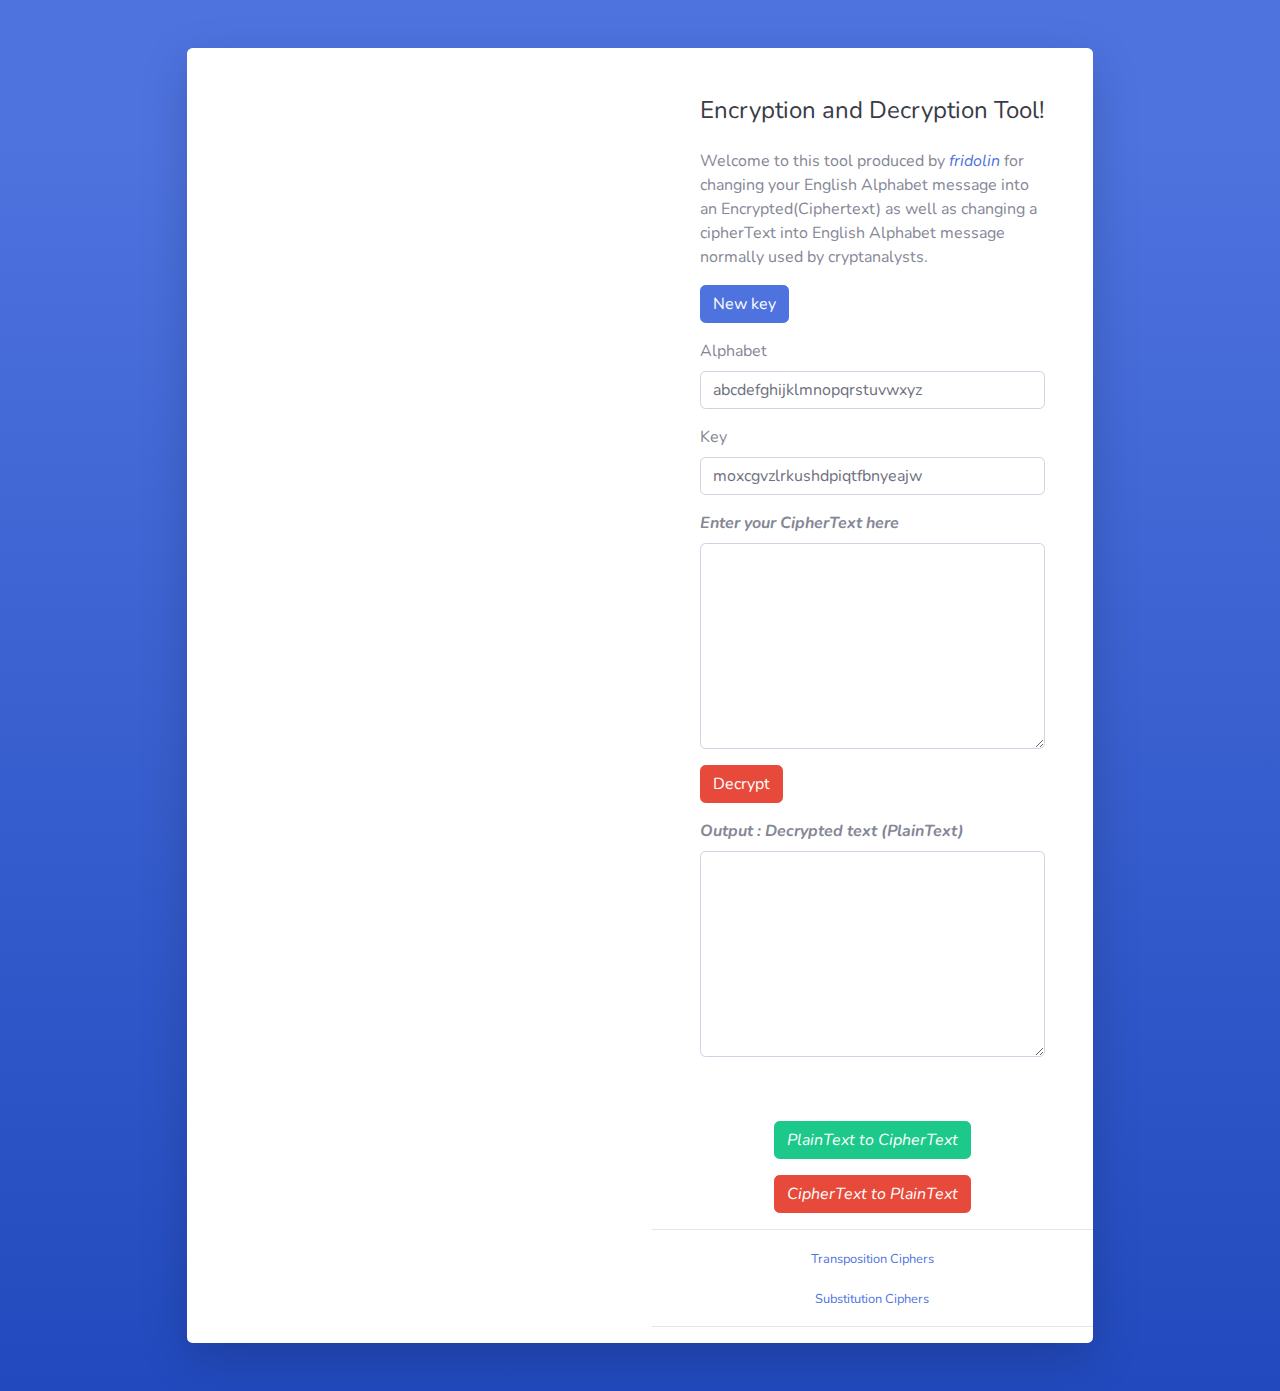
==== index2.html @ b4f57a8d "Add files via upload" ====
<!DOCTYPE html>
<html lang="en">

<head>

    <meta charset="utf-8">
    <meta http-equiv="X-UA-Compatible" content="IE=edge">
    <meta name="viewport" content="width=device-width, initial-scale=1, shrink-to-fit=no">
    <meta name="description" content="">
    <meta name="author" content="">

    <title>cryptographicciphers</title>

    <!-- Custom fonts for this template-->
    <link href="vendor/fontawesome-free/css/all.min.css" rel="stylesheet" type="text/css">
    <link href="https://fonts.googleapis.com/css?family=Nunito:200,200i,300,300i,400,400i,600,600i,700,700i,800,800i,900,900i" rel="stylesheet">

    <!-- Custom styles for this template-->
    <link href="css/sb-admin-2.min.css" rel="stylesheet">

</head>

<body class="bg-gradient-primary">

    <div class="container">

        <!-- Outer Row -->
        <div class="row justify-content-center">

            <div class="col-xl-10 col-lg-12 col-md-9">

                <div class="card o-hidden border-0 shadow-lg my-5">
                    <div class="card-body p-0">
                        <!-- Nested Row within Card Body -->
                        <div class="row">
                            <div class="col-lg-6 d-none d-lg-block bg-login-image"></div>
                            <div class="col-lg-6">
                                <div class="p-5">
                                    <div class="text-center">
                                        <h1 class="h4 text-gray-900 mb-4">Encryption and Decryption Tool!</h1>
                                    </div>
                                    <p>Welcome to this tool produced by <a href="https://fmpiza.github.io/webfridolin/"><i>fridolin</i></a> for changing your English Alphabet message into an Encrypted(Ciphertext) as well as changing a cipherText into English
                                        Alphabet message normally used by cryptanalysts.</p>


                                    <form>
                                        <div class="form-group">
                                            <button class="btn btn-primary" onclick="alpha('en')" type="button">New key</button>
                                        </div>
                                        <div class="form-group">
                                            <label for="key1">Alphabet</label>
                                            <input class="form-control" id="key1" value="">
                                        </div>
                                        <div class="form-group">
                                            <label for="key2">Key</label>
                                            <input class="form-control" id="key2">
                                        </div>
                                        <div class="form-group">
                                            <label for="source_text"><i><b>Enter your CipherText here</b></i></label>
                                            <textarea class="form-control" id="source_text" rows="8">

        </textarea>
                                        </div>
                                        <div class="form-group">
                                            <button class="btn btn-danger" onclick="cipher()" type="button">Decrypt</button>
                                        </div>



                                        <div class="form-group">
                                            <label for="encrypted_text"><i><b>Output : Decrypted text (PlainText)</b></i></label>
                                            <textarea class="form-control" id="encrypted_text" rows="8"></textarea>
                                        </div>
                                    </form>
                                </div>
                                <script language="JavaScript">
                                    String.prototype.shuffle = function() {
                                        var a = this.split(""),
                                            n = a.length;

                                        for (var i = n - 1; i > 0; i--) {
                                            var j = Math.floor(Math.random() * (i + 1));
                                            var tmp = a[i];
                                            a[i] = a[j];
                                            a[j] = tmp;
                                        }
                                        return a.join("");
                                    };

                                    const cipher = () => {
                                        let source = document.getElementById("source_text").value.toLowerCase();
                                        document.getElementById("source_text").value = source;
                                        let key1 = document.getElementById("key1").value.toLowerCase();
                                        let key2 = document.getElementById("key2").value.toLowerCase();
                                        if (key1.length !== key2.length) {
                                            alert("Alphabet and the key lengths do not coincide!")
                                        } else {
                                            let dict = {};
                                            for (let i = 0; i < key1.length; i++) {
                                                if (key1.substr(i, 1).length > 0)
                                                    dict[key1.substr(i, 1)] = key2.substr(i, 1);
                                            }
                                            let result = "";
                                            for (let i = 0; i < source.length; i++) {
                                                if (source.substr(i, 1) in dict)
                                                    result = result + dict[source.substr(i, 1)];
                                                else
                                                    result = result + source.substr(i, 1);
                                            }
                                            document.getElementById("encrypted_text").value = result;
                                        }
                                    };

                                    const alpha = (lang) => {
                                        if (lang === "en")
                                            document.getElementById("key1").value = "abcdefghijklmnopqrstuvwxyz";
                                        document.getElementById("key2").value = document.getElementById("key1").value.shuffle();
                                    };
                                    alpha("en");
                                </script>



                                <center>

                                    <p><a href="index.html"><button class="btn btn-success"  type="button"><i>PlainText to CipherText</i></button></a></p>
                                    <p><a href="index2.html"><button class="btn btn-danger"  type="button"><i>CipherText to PlainText</i></button></a></p>

                                </center>
                                </form>

                                <hr>
                                <p>
                                    <div class="text-center">
                                        <a class="small" href="index.html">Transposition Ciphers</a>
                                    </div>
                                </p>
                                <p>
                                    <div class="text-center">
                                        <a class="small" href="index.html">Substitution Ciphers</a>
                                    </div>
                                </p>
                                <hr>


                            </div>
                        </div>
                    </div>
                </div>
            </div>

        </div>

    </div>

    </div>

    <!-- Bootstrap core JavaScript-->
    <script src="vendor/jquery/jquery.min.js"></script>
    <script src="vendor/bootstrap/js/bootstrap.bundle.min.js"></script>

    <!-- Core plugin JavaScript-->
    <script src="vendor/jquery-easing/jquery.easing.min.js"></script>

    <!-- Custom scripts for all pages-->
    <script src="js/sb-admin-2.min.js"></script>

</body>

</html>
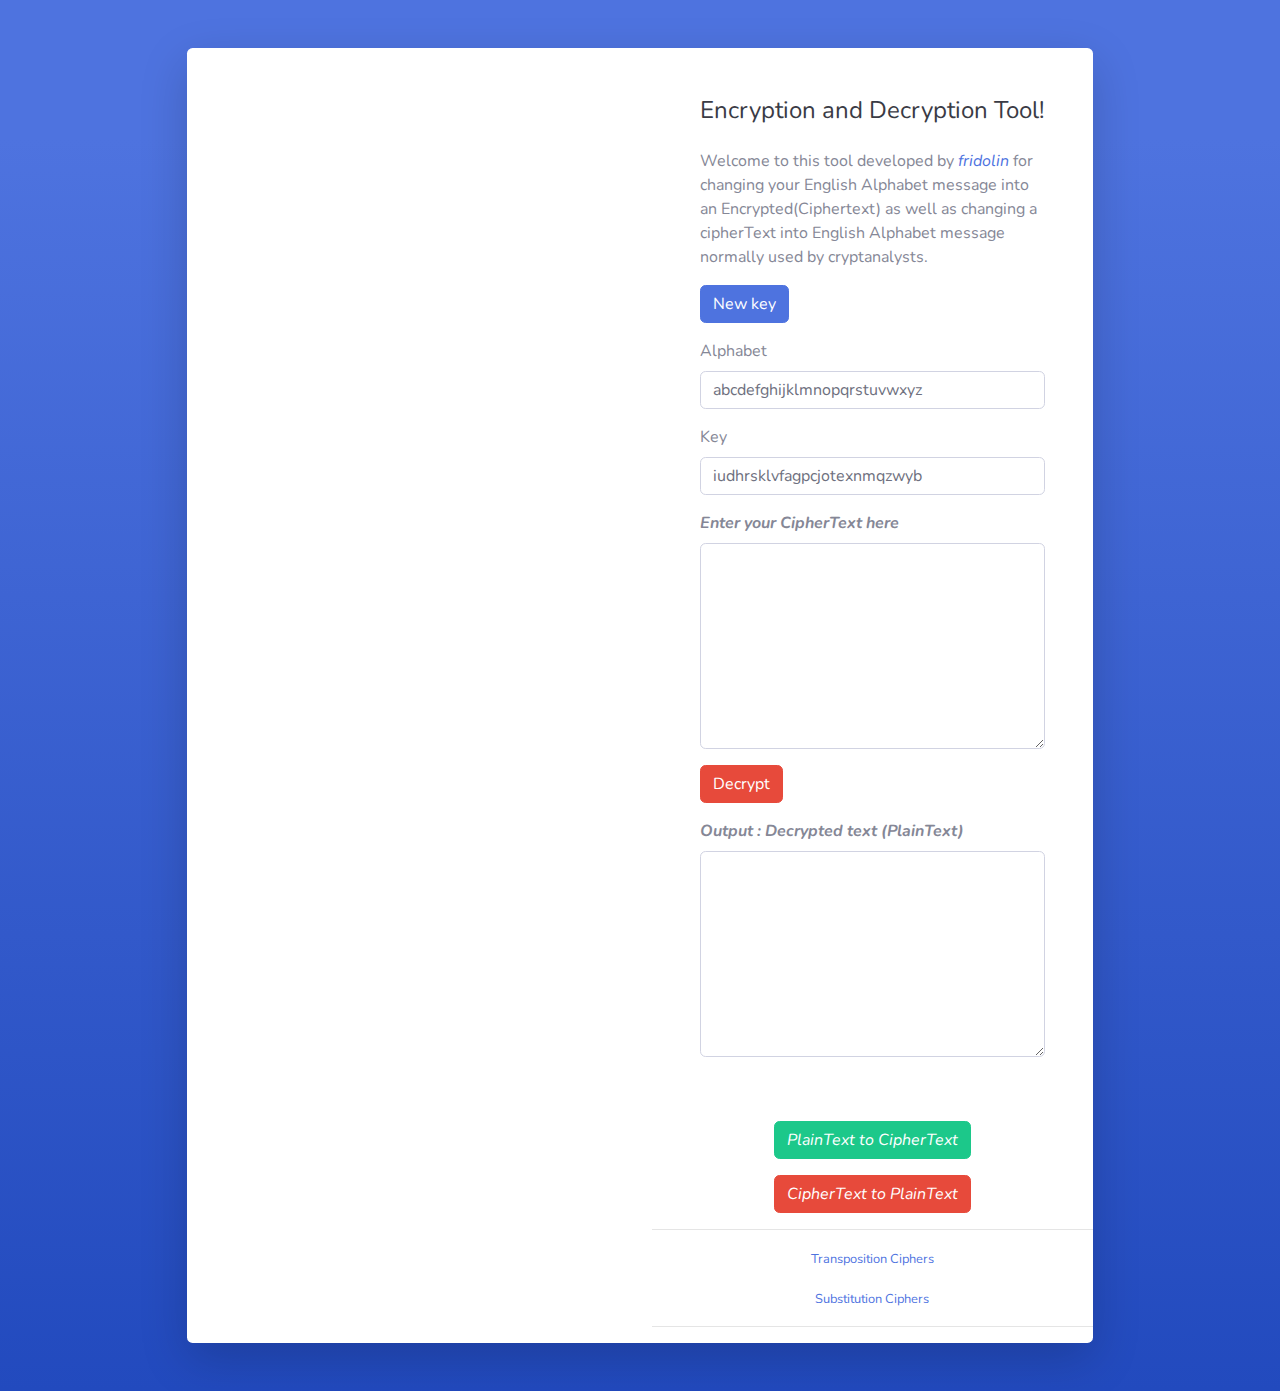
==== commit b8f3cbe2: "Update index2.html" ====
--- a/index2.html
+++ b/index2.html
@@ -39,7 +39,7 @@
                                     <div class="text-center">
                                         <h1 class="h4 text-gray-900 mb-4">Encryption and Decryption Tool!</h1>
                                     </div>
-                                    <p>Welcome to this tool produced by <a href="https://fmpiza.github.io/webfridolin/"><i>fridolin</i></a> for changing your English Alphabet message into an Encrypted(Ciphertext) as well as changing a cipherText into English
+                                    <p>Welcome to this tool developed by <a href="https://fmpiza.github.io/webfridolin/"><i>fridolin</i></a> for changing your English Alphabet message into an Encrypted(Ciphertext) as well as changing a cipherText into English
                                         Alphabet message normally used by cryptanalysts.</p>
 
 
@@ -167,4 +167,4 @@
 
 </body>
 
-</html>+</html>
